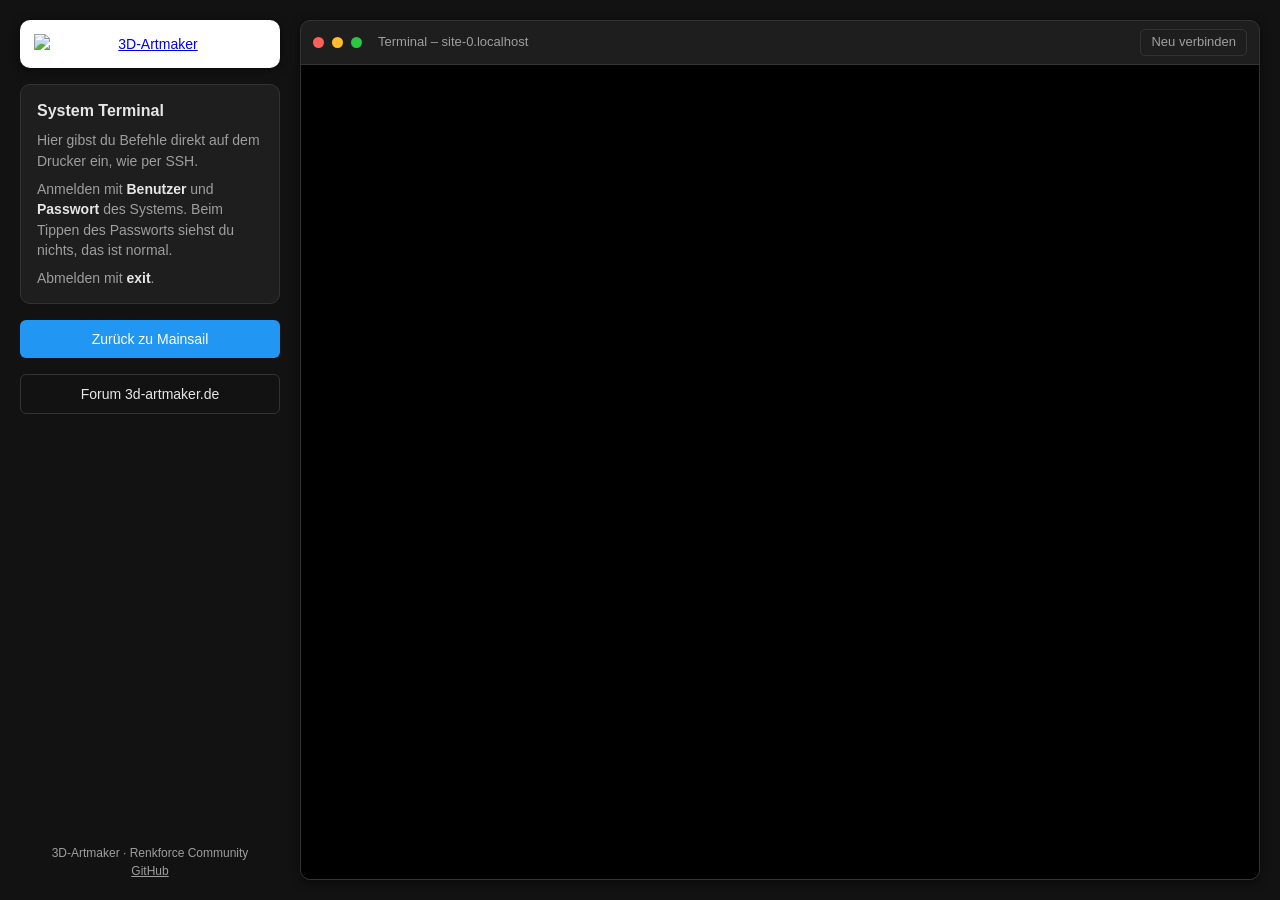
==== rf-terminal/index.html @ 59c1339f "Neues Paket rf-terminal: System Terminal in Mainsail, Release 1.5.9 - ttyd 1.7.7 (statisch, arm64/ar" ====
<!doctype html>
<html lang="de">
<head>
<meta charset="utf-8">
<meta name="viewport" content="width=device-width, initial-scale=1">
<title>System Terminal – 3D-Artmaker</title>
<link rel="icon" href="logo.png">
<style>
  :root {
    --bg: #121212;
    --panel: #1e1e1e;
    --line: #333;
    --text: #e6e6e6;
    --muted: #9e9e9e;
    --accent: #2196f3;
    --navy: #1b2a4a;
  }
  * { box-sizing: border-box; }
  html, body { height: 100%; margin: 0; }
  body {
    background: var(--bg);
    color: var(--text);
    font: 14px/1.45 Roboto, "Segoe UI", Arial, sans-serif;
    display: flex;
    gap: 20px;
    padding: 20px;
  }
  aside {
    flex: 0 0 260px;
    display: flex;
    flex-direction: column;
    gap: 16px;
  }
  .logo {
    background: #fff;
    border-radius: 10px;
    padding: 14px;
    text-align: center;
    box-shadow: 0 2px 10px rgba(0, 0, 0, .5);
  }
  .logo img { width: 100%; height: auto; display: block; }
  .logo a { display: block; }
  .box {
    background: var(--panel);
    border: 1px solid var(--line);
    border-radius: 10px;
    padding: 14px 16px;
  }
  .box h1 { font-size: 16px; margin: 0 0 8px; }
  .box p { margin: 0 0 8px; color: var(--muted); }
  .box p:last-child { margin-bottom: 0; }
  .box b { color: var(--text); }
  .btn {
    display: block;
    text-align: center;
    padding: 9px 12px;
    border-radius: 6px;
    background: var(--accent);
    color: #fff;
    text-decoration: none;
    font-weight: 500;
  }
  .btn:hover { filter: brightness(1.1); }
  .btn.ghost { background: transparent; border: 1px solid var(--line); color: var(--text); }
  .foot { margin-top: auto; color: var(--muted); font-size: 12px; text-align: center; }
  .foot a { color: var(--muted); }
  main {
    flex: 1 1 auto;
    min-width: 0;
    display: flex;
    flex-direction: column;
    background: var(--panel);
    border: 1px solid var(--line);
    border-radius: 10px;
    overflow: hidden;
    box-shadow: 0 2px 10px rgba(0, 0, 0, .5);
  }
  .bar {
    display: flex;
    align-items: center;
    gap: 8px;
    padding: 8px 12px;
    border-bottom: 1px solid var(--line);
    color: var(--muted);
    font-size: 13px;
  }
  .dot { width: 11px; height: 11px; border-radius: 50%; background: #555; }
  .dot.r { background: #ff5f57; } .dot.y { background: #febc2e; } .dot.g { background: #28c840; }
  .bar span { margin-left: 8px; }
  .bar button {
    margin-left: auto;
    background: transparent;
    color: var(--muted);
    border: 1px solid var(--line);
    border-radius: 5px;
    padding: 3px 10px;
    cursor: pointer;
    font: inherit;
  }
  .bar button:hover { color: var(--text); }
  iframe { flex: 1 1 auto; width: 100%; border: 0; background: #000; }
  @media (max-width: 800px) {
    body { flex-direction: column; padding: 10px; gap: 10px; }
    aside { flex: 0 0 auto; flex-direction: row; flex-wrap: wrap; }
    .logo { flex: 0 0 140px; padding: 6px; }
    .box { flex: 1 1 200px; }
    .foot { display: none; }
    main { min-height: 70vh; }
  }
</style>
</head>
<body>
<aside>
  <div class="logo"><a href="https://3d-artmaker.de" target="_blank" rel="noopener"><img src="logo.png" alt="3D-Artmaker"></a></div>
  <div class="box">
    <h1>System Terminal</h1>
    <p>Hier gibst du Befehle direkt auf dem Drucker ein, wie per SSH.</p>
    <p>Anmelden mit <b>Benutzer</b> und <b>Passwort</b> des Systems. Beim Tippen des Passworts siehst du nichts, das ist normal.</p>
    <p>Abmelden mit <b>exit</b>.</p>
  </div>
  <a class="btn" href="/">Zurück zu Mainsail</a>
  <a class="btn ghost" href="https://3d-artmaker.de" target="_blank" rel="noopener">Forum 3d-artmaker.de</a>
  <div class="foot">3D-Artmaker · Renkforce Community<br><a href="https://github.com/Dennis02121978/3D-Artmaker" target="_blank" rel="noopener">GitHub</a></div>
</aside>
<main>
  <div class="bar">
    <i class="dot r"></i><i class="dot y"></i><i class="dot g"></i>
    <span id="host">Terminal</span>
    <button type="button" id="reload" title="Neue Sitzung starten">Neu verbinden</button>
  </div>
  <iframe id="tty" src="tty/" title="Terminal"></iframe>
</main>
<script>
  document.getElementById("host").textContent = "Terminal – " + location.hostname;
  var f = document.getElementById("tty");
  document.getElementById("reload").onclick = function () { f.src = "tty/"; f.focus(); };
  f.addEventListener("load", function () { f.focus(); });
</script>
</body>
</html>
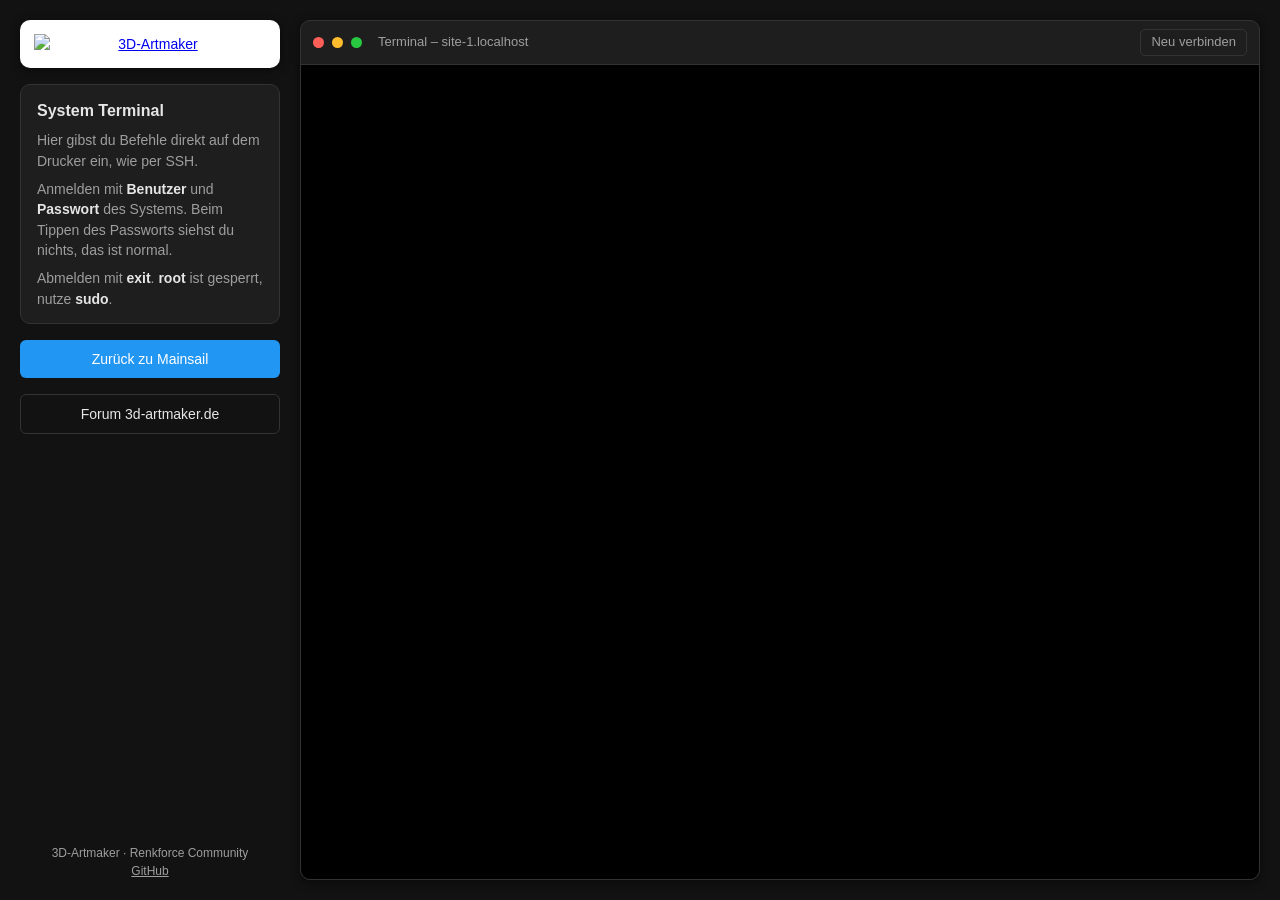
==== commit 3b5c109b: "3D-Artmaker Installer und 3DArtmaker-upgrade, Release 1.6.0 - installer/3dartmaker.sh: Systempruefun" ====
--- a/rf-terminal/index.html
+++ b/rf-terminal/index.html
@@ -116,7 +116,7 @@
     <h1>System Terminal</h1>
     <p>Hier gibst du Befehle direkt auf dem Drucker ein, wie per SSH.</p>
     <p>Anmelden mit <b>Benutzer</b> und <b>Passwort</b> des Systems. Beim Tippen des Passworts siehst du nichts, das ist normal.</p>
-    <p>Abmelden mit <b>exit</b>.</p>
+    <p>Abmelden mit <b>exit</b>. <b>root</b> ist gesperrt, nutze <b>sudo</b>.</p>
   </div>
   <a class="btn" href="/">Zurück zu Mainsail</a>
   <a class="btn ghost" href="https://3d-artmaker.de" target="_blank" rel="noopener">Forum 3d-artmaker.de</a>
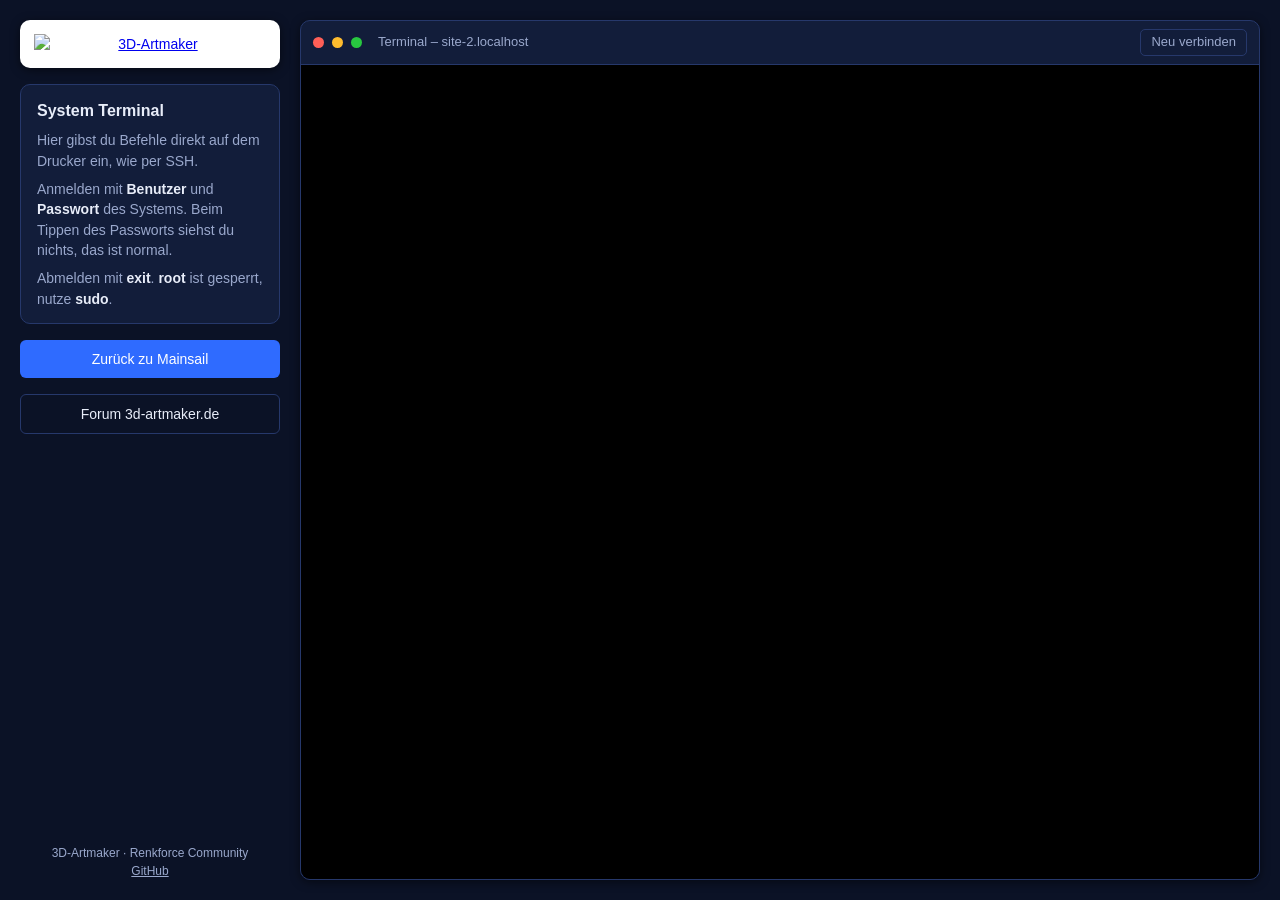
==== commit 25dff58f: "Firmware-Update, System Terminal und Filament-Seite in den Farben des Mainsail-Designs Marineblau (#" ====
--- a/rf-terminal/index.html
+++ b/rf-terminal/index.html
@@ -7,13 +7,13 @@
 <link rel="icon" href="logo.png">
 <style>
   :root {
-    --bg: #121212;
-    --panel: #1e1e1e;
-    --line: #333;
-    --text: #e6e6e6;
-    --muted: #9e9e9e;
-    --accent: #2196f3;
-    --navy: #1b2a4a;
+    --bg: #0b1226;
+    --panel: #121d3a;
+    --line: #26386b;
+    --text: #e8edf9;
+    --muted: #9aa8cc;
+    --accent: #2f6bff;
+    --navy: #14264d;
   }
   * { box-sizing: border-box; }
   html, body { height: 100%; margin: 0; }
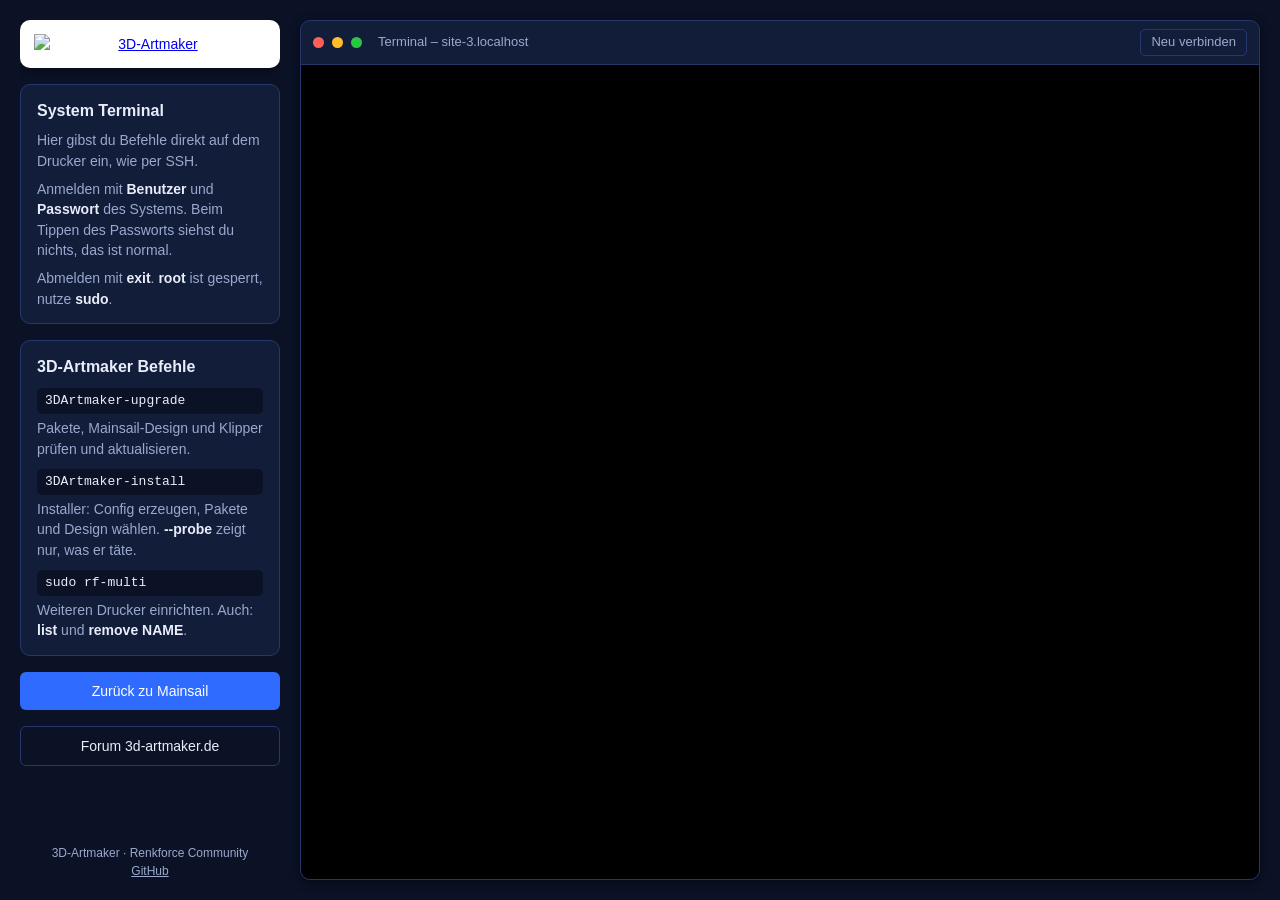
==== commit 928268e4: "System Terminal: Box mit den 3D-Artmaker Befehlen unter dem Logo 3DArtmaker-upgrade, 3DArtmaker-inst" ====
--- a/rf-terminal/index.html
+++ b/rf-terminal/index.html
@@ -30,6 +30,8 @@
     display: flex;
     flex-direction: column;
     gap: 16px;
+    min-height: 0;
+    overflow-y: auto;
   }
   .logo {
     background: #fff;
@@ -50,6 +52,18 @@
   .box p { margin: 0 0 8px; color: var(--muted); }
   .box p:last-child { margin-bottom: 0; }
   .box b { color: var(--text); }
+  .box code {
+    display: block;
+    margin-top: 10px;
+    padding: 4px 8px;
+    border-radius: 5px;
+    background: var(--bg);
+    color: var(--text);
+    font: 13px/1.4 ui-monospace, Consolas, "Courier New", monospace;
+    overflow-wrap: anywhere;
+  }
+  .box code + p { margin-top: 4px; }
+  .box h2 { font-size: 14px; margin: 14px 0 0; }
   .btn {
     display: block;
     text-align: center;
@@ -118,6 +132,15 @@
     <p>Anmelden mit <b>Benutzer</b> und <b>Passwort</b> des Systems. Beim Tippen des Passworts siehst du nichts, das ist normal.</p>
     <p>Abmelden mit <b>exit</b>. <b>root</b> ist gesperrt, nutze <b>sudo</b>.</p>
   </div>
+  <div class="box">
+    <h1>3D-Artmaker Befehle</h1>
+    <code>3DArtmaker-upgrade</code>
+    <p>Pakete, Mainsail-Design und Klipper prüfen und aktualisieren.</p>
+    <code>3DArtmaker-install</code>
+    <p>Installer: Config erzeugen, Pakete und Design wählen. <b>--probe</b> zeigt nur, was er täte.</p>
+    <code>sudo rf-multi</code>
+    <p>Weiteren Drucker einrichten. Auch: <b>list</b> und <b>remove NAME</b>.</p>
+  </div>
   <a class="btn" href="/">Zurück zu Mainsail</a>
   <a class="btn ghost" href="https://3d-artmaker.de" target="_blank" rel="noopener">Forum 3d-artmaker.de</a>
   <div class="foot">3D-Artmaker · Renkforce Community<br><a href="https://github.com/Dennis02121978/3D-Artmaker" target="_blank" rel="noopener">GitHub</a></div>
